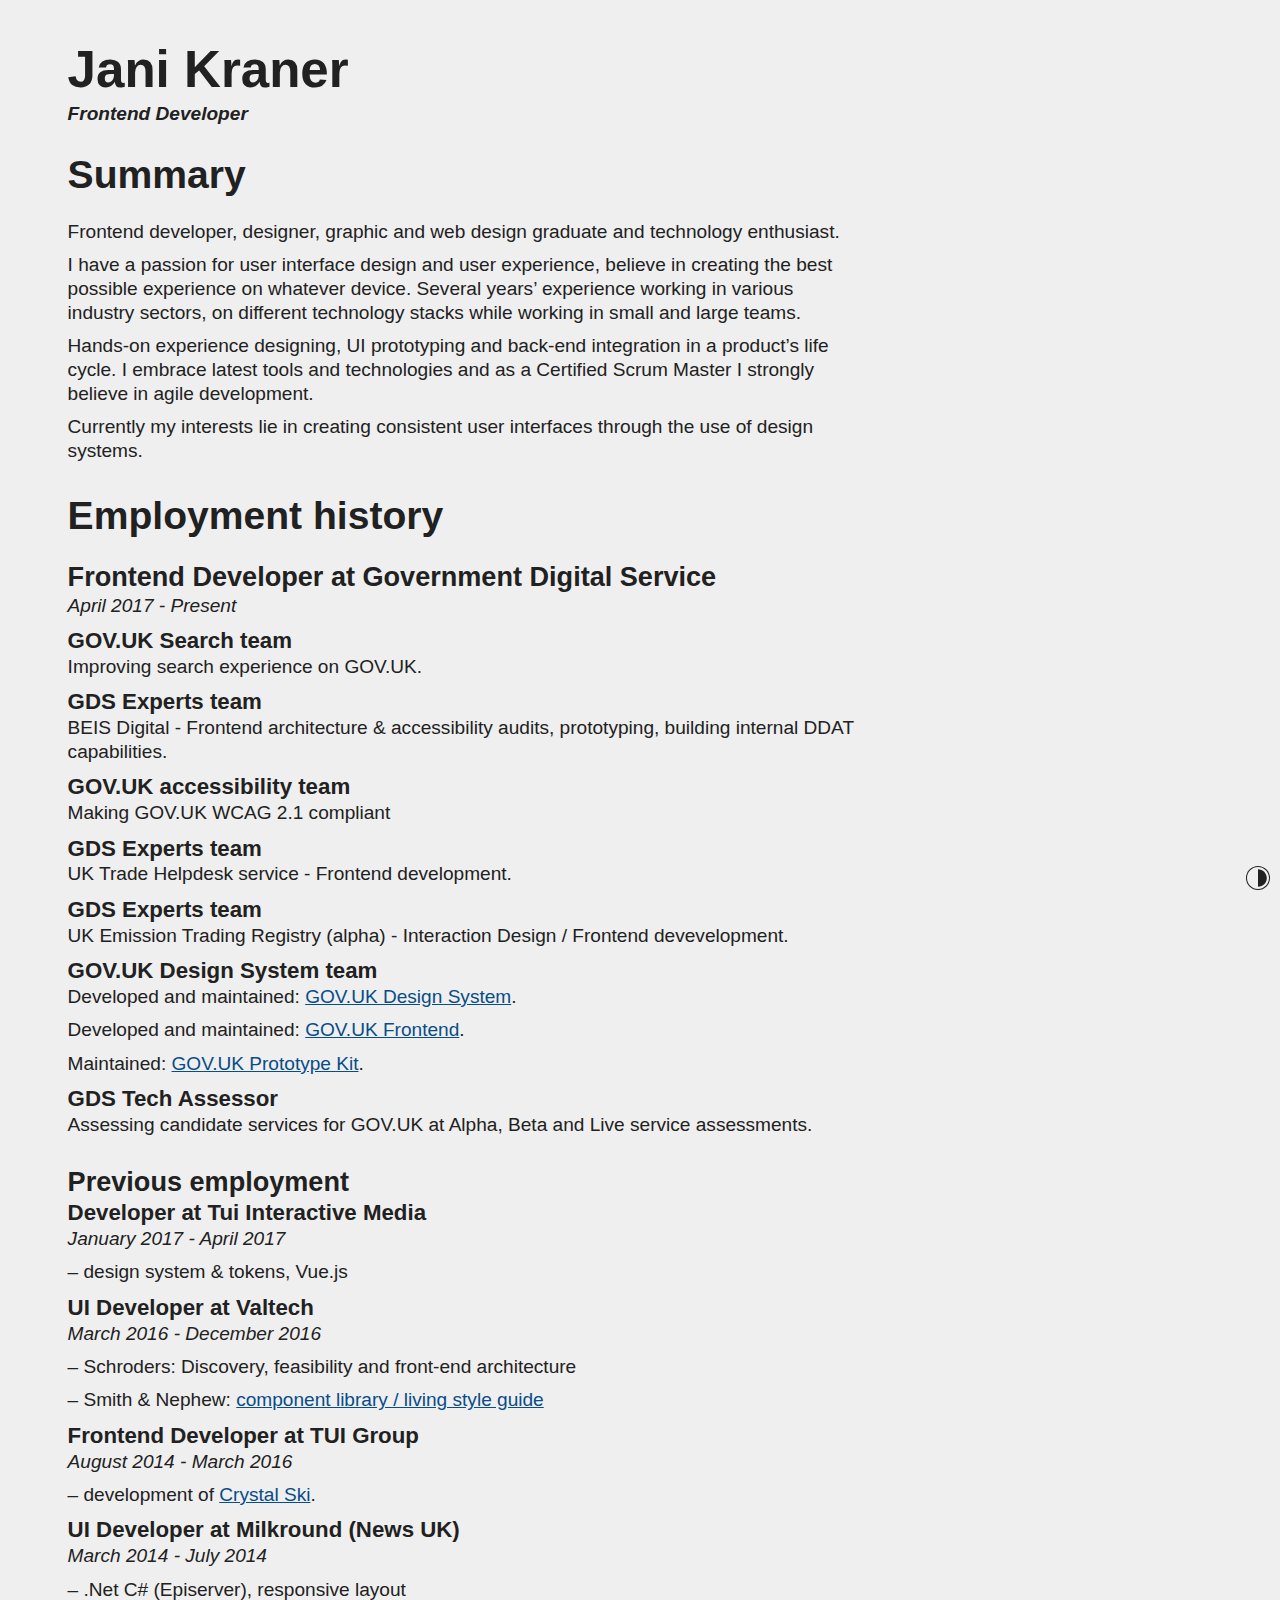
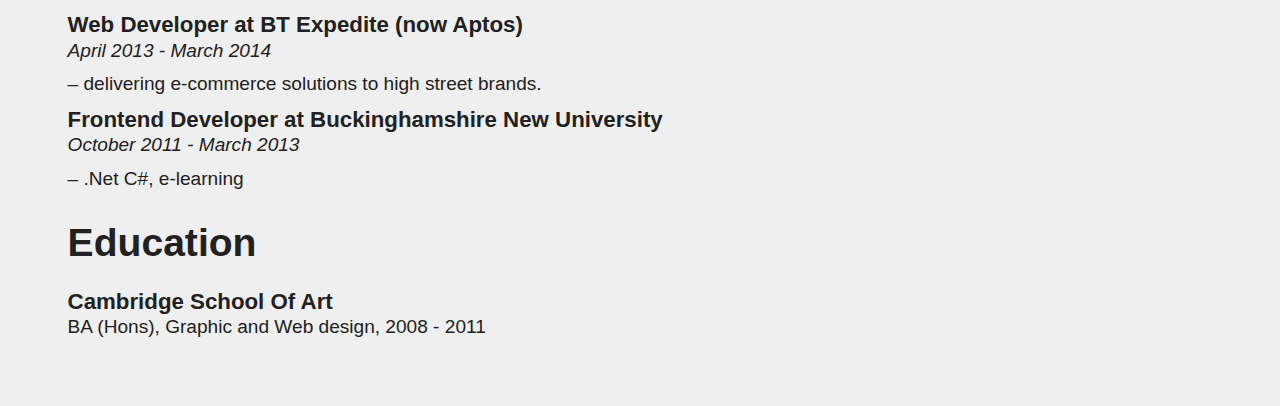
==== index.html @ e99cb9bb "CV" ====
<!DOCTYPE html>
<html class="no-js" lang="en">
<head>
  <meta charset="UTF-8">
  <meta name="viewport" content="width=device-width, initial-scale=1.0">
  <meta http-equiv="X-UA-Compatible" content="ie=edge">
  <meta name="description" content="frontend developer, interaction designer">
  <meta name="viewport" content="width=device-width, initial-scale=1, shrink-to-fit=no">
  <meta name="theme-color" content="#ffffff">
  <title>Jani Kraner - Frontend Developer - Interaction Designer</title>
  <style>
    :root {
      --color-mode: 'light';
      --color-dark: #212121;
      --color-light: #efefef;
      --background: #efefef;
      --text-color: #212121;
      --link-color: #084c88;
      --link-dark-color: #48a4f5;
      --button-background: var(--color-dark);
      --button-color: var(--color-light);
    }

    body {
      background: var(--background);
      transition: background 500ms ease-in-out, color 200ms ease;
      color: var(--text-color);
      font-family: -apple-system, BlinkMacSystemFont, "Segoe UI", Roboto, Helvetica, Arial, sans-serif, "Apple Color Emoji", "Segoe UI Emoji", "Segoe UI Symbol";
      line-height: 1.25;
      font-size: calc(1rem + 0.2vh + 0.1vw);
      padding: 0;
      margin: 0;
    }

    main {
      margin: 0 auto;
      max-width: 60em;
      padding: 2em;
      display: block; // legacy ie
    }

    section {
      margin-bottom: 1.5em;
    }

    article {
      margin-bottom: 1.5em;
    }

    a {
      color: var(--link-color);
    }

    p {
      margin: 0 0 0.5em 0;
      max-width: 75ch;
    }

    .print-only {
      display: none;
    }

    .heading {
      font-weight: 700;
      margin: 0;
      padding: 0;
    }

    .heading--xl {
      font-size: calc(3rem + 0.2vh + 0.1vw);
      margin-bottom: .5em;
    }
    .heading--l {
      font-size: calc(2.25rem + 0.2vh + 0.1vw);
      margin-bottom: .5em;
    }
    .heading--m {
      font-size: calc(1.5rem + 0.2vh + 0.1vw);
    }
    .heading--s {
      font-size: calc(1.2rem + 0.2vh + 0.1vw);
    }

    .heading__caption {
      display: block;
      font-size: calc(1rem + 0.2vh + 0.1vw);
    }

    .no-js .theme-toggle {
      display: none;
    }

    .theme-toggle {
      position: fixed;
      right: .5em;
      bottom: .5em;
      text-align: center;
    }

    .theme-toggle__button {
      display: inline-flex;
      background: var(--button-background);
      color: var(--button-color);
      border: 0;
      border-radius: 50%;
      font: inherit;
      padding: 1px;
      font-size: 1rem;
      width: 1.5em;
      height: 1.5em;
    }
    
    .theme-toggle__text {
      font-size: 0;
    }
    .theme-toggle__icon {
      font-size: 1rem;
      width: 1.5em;
      height: 1.5em;
      margin-top: -1px;
    }

    .theme-toggle__button:focus {
      outline: 0;
    }

    @media (prefers-color-scheme: dark) {
      :root {
        --color-mode: 'dark';
      }
      
      :root:not([data-theme-color-scheme]) {
        --color-mode: 'dark';
        --background: var(--color-dark);
        --text-color: var(--color-light);
        --link-color: var(--link-dark-color);
        --button-background: var(--color-light);
        --button-color: var(--color-dark);
      }
    }
    
    [data-theme-color-scheme="dark"] {
      --background: var(--color-dark);
      --text-color: var(--color-light);
      --link-color: var(--link-dark-color);
      --button-background: var(--color-light);
      --button-color: var(--color-dark);
    }

    @media print {
      .print-only {
          display: block;
      }
      a[href]:after{
          content: " [" attr(href) "] ";
      }
    }
    .svg-icon {
      display: none;
    }
  </style>
</head>
<body>
  <div class="theme-toggle" aria-hidden="true">
    <button class="theme-toggle__button js-theme-toggle">
      <span class="theme-toggle__text  js-theme-toggle-text">Enable dark mode</span>
      <svg class="theme-toggle__icon" aria-hidden="true">
        <use xlink:href="#theme-toggle-icon"></use>
      </svg>
    </button>
  </div>
  <main>
    <header>
      <h1 class="heading heading--xl">
        Jani Kraner<em class="heading__caption">Frontend Developer</em>
      </h1>
      <p class="print-only">Contact: jani@kraner.dev</p>
      <p class="print-only">Github: https://github.com/kr8n3r</p>
    </header>
    <section>
      <h2 class="heading heading--l">Summary</h2>
      <article>
        <p>Frontend developer, designer, graphic and web design graduate and technology enthusiast.</p>
        <p>I have a passion for user interface design and user experience, believe in creating the best possible experience on whatever device. Several years’ experience working in various industry sectors, on different technology stacks while working in small and large teams.</p>
        <p>Hands-on experience designing, UI prototyping and back-end integration in a product’s life cycle. I embrace latest tools and technologies and as a Certified Scrum Master I strongly believe in agile development.</p> 
        <p>Currently my interests lie in creating consistent user interfaces through the use of design systems.</p>
      </article>
    </section>
    <section>
      <h2 class="heading heading--l">Employment history</h2>
      <article>
        <header>
          <h3 class="heading heading--m">Frontend Developer at Government Digital Service</h3>
        </header>
          <p><em>April 2017 - Present</em></p>
           <h4 class="heading heading--s">GOV.UK Search team</h4>
          <p>Improving search experience on GOV.UK.</p>
           <h4 class="heading heading--s">GDS Experts team</h4> 
          <p>BEIS Digital - Frontend architecture &amp; accessibility audits, prototyping, building internal DDAT capabilities.</p>
           <h4 class="heading heading--s">GOV.UK accessibility team</h4>
          <p>Making GOV.UK WCAG 2.1 compliant</p>
           <h4 class="heading heading--s">GDS Experts team</h4>
          <p>UK Trade Helpdesk service - Frontend development.</p>
           <h4 class="heading heading--s">GDS Experts team</h4>
          <p> UK Emission Trading Registry (alpha) - Interaction Design / Frontend devevelopment.</p>  
           <h4 class="heading heading--s">GOV.UK Design System team</h4>
          <p>Developed and maintained: <a href="https://www.gov.uk/design-system">GOV.UK Design System</a>.</p>
          <p>Developed and maintained: <a href="https://github.com/alphagov/govuk-frontend">GOV.UK Frontend</a>.</p>
          <p>Maintained: <a href="https://github.com/alphagov/govuk-prototype-kit">GOV.UK Prototype Kit</a>.</p>
           <h4 class="heading heading--s">GDS Tech Assessor</h4>
          <p>Assessing candidate services for GOV.UK at Alpha, Beta and Live service assessments.</p>
      </article>
      <article>
        <header>
          <h3 class="heading heading--m">Previous employment</h3>
        </header>
        <h4 class="heading heading--s">Developer at Tui Interactive Media</h4>
        <p><em>January 2017 - April 2017</em></p>
        <p>&ndash; design system &amp; tokens, Vue.js</p>
        <h4 class="heading heading--s">UI Developer at Valtech</h4>
        <p><em>March 2016 - December 2016</em></p>
        <p>&ndash; Schroders: Discovery, feasibility and front-end architecture</p>
        <p>&ndash; Smith &amp; Nephew: <a href="https://pattern-library-kraner.netlify.com/">component library / living style guide</a></p>
        <h4 class="heading heading--s">Frontend Developer at TUI Group</h4>
        <p><em>August 2014 - March 2016</em></p>
        <p>&ndash; development of <a href="http://www.crystalski.co.uk">Crystal Ski</a>.</p>
        <h4 class="heading heading--s">UI Developer at Milkround (News UK)</h4>
        <p><em>March 2014 - July 2014</em></p>
        <p>&ndash; .Net C# (Episerver), responsive layout</p>
        <h4 class="heading heading--s">Web Developer at BT Expedite (now Aptos)</h4>
        <p><em>April 2013 - March 2014</em></p>
        <p> &ndash; delivering e-commerce solutions to high street brands.</p>
        <h4 class="heading heading--s">Frontend Developer at Buckinghamshire New University</h4>
        <p><em>October 2011 - March 2013</em></p>
        <p>&ndash; .Net C#, e-learning</p>
      </article>
    </section>
    <section>
      <h2 class="heading heading--l">Education</h2>
      <article>
        <header>
          <h3 class="heading heading--s">Cambridge School Of Art</h3>
        </header>
        <p>
          BA (Hons), Graphic and Web design, 2008 - 2011
        </p>
      </article>
    </section>
  </main>
  <script type="module">
    import { applyTheme } from './theme-toggle.js';
    document.documentElement.classList.remove('no-js');
    applyTheme();
  </script>
  <svg class="svg-icon" xmlns="http://www.w3.org/2000/svg">
    <symbol id="theme-toggle-icon" viewBox="0 0 20 20">
      <path fill="currentColor" d="M10 0C4.48 0 0 4.48 0 10s4.48 10 10 10 10-4.48 10-10S15.52 0 10 0zm0 18V2c4.41 0 8 3.59 8 8s-3.59 8-8 8z"></path>
    </symbol>
  </svg>
</body>
</html>
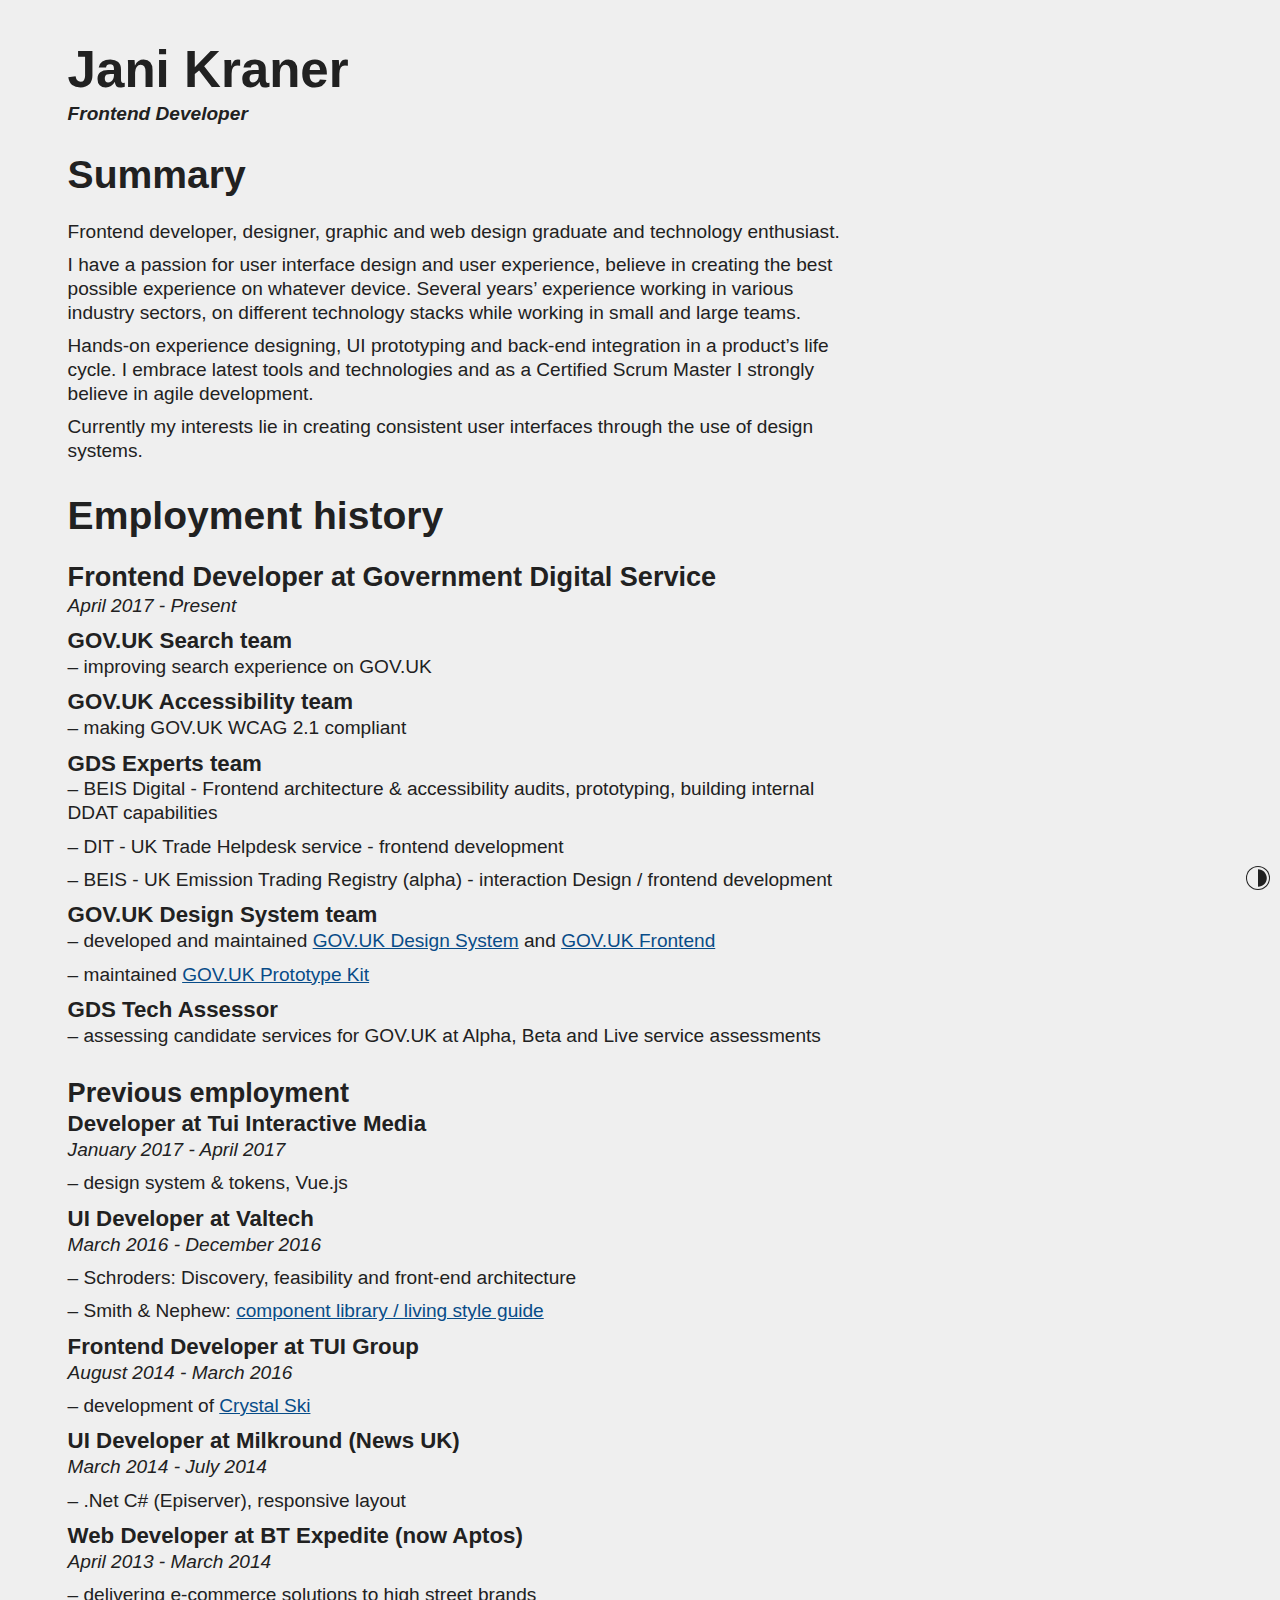
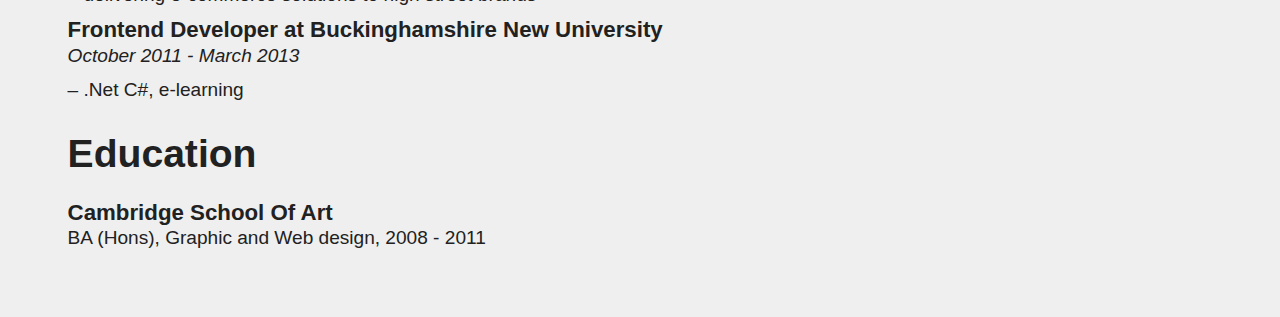
==== commit ce29f6dd: "Update index.html" ====
--- a/index.html
+++ b/index.html
@@ -113,6 +113,7 @@
     .theme-toggle__text {
       font-size: 0;
     }
+    
     .theme-toggle__icon {
       font-size: 1rem;
       width: 1.5em;
@@ -122,6 +123,10 @@
 
     .theme-toggle__button:focus {
       outline: 0;
+    }
+    
+    .svg-icon {
+      display: none;
     }
 
     @media (prefers-color-scheme: dark) {
@@ -154,9 +159,9 @@
       a[href]:after{
           content: " [" attr(href) "] ";
       }
-    }
-    .svg-icon {
-      display: none;
+      .theme-toggle {
+        display: none;
+      }
     }
   </style>
 </head>
@@ -194,21 +199,18 @@
         </header>
           <p><em>April 2017 - Present</em></p>
            <h4 class="heading heading--s">GOV.UK Search team</h4>
-          <p>Improving search experience on GOV.UK.</p>
+           <p>&ndash; improving search experience on GOV.UK</p>
+           <h4 class="heading heading--s">GOV.UK Accessibility team</h4>
+           <p>&ndash; making GOV.UK WCAG 2.1 compliant</p>
            <h4 class="heading heading--s">GDS Experts team</h4> 
-          <p>BEIS Digital - Frontend architecture &amp; accessibility audits, prototyping, building internal DDAT capabilities.</p>
-           <h4 class="heading heading--s">GOV.UK accessibility team</h4>
-          <p>Making GOV.UK WCAG 2.1 compliant</p>
-           <h4 class="heading heading--s">GDS Experts team</h4>
-          <p>UK Trade Helpdesk service - Frontend development.</p>
-           <h4 class="heading heading--s">GDS Experts team</h4>
-          <p> UK Emission Trading Registry (alpha) - Interaction Design / Frontend devevelopment.</p>  
+           <p>&ndash; BEIS Digital - Frontend architecture &amp; accessibility audits, prototyping, building internal DDAT capabilities</p>
+           <p>&ndash; DIT - UK Trade Helpdesk service - frontend development</p>
+           <p>&ndash; BEIS - UK Emission Trading Registry (alpha) - interaction Design / frontend development</p> 
            <h4 class="heading heading--s">GOV.UK Design System team</h4>
-          <p>Developed and maintained: <a href="https://www.gov.uk/design-system">GOV.UK Design System</a>.</p>
-          <p>Developed and maintained: <a href="https://github.com/alphagov/govuk-frontend">GOV.UK Frontend</a>.</p>
-          <p>Maintained: <a href="https://github.com/alphagov/govuk-prototype-kit">GOV.UK Prototype Kit</a>.</p>
+           <p>&ndash; developed and maintained <a href="https://www.gov.uk/design-system">GOV.UK Design System</a> and <a href="https://github.com/alphagov/govuk-frontend">GOV.UK Frontend</a></p>
+           <p>&ndash; maintained <a href="https://github.com/alphagov/govuk-prototype-kit">GOV.UK Prototype Kit</a></p>
            <h4 class="heading heading--s">GDS Tech Assessor</h4>
-          <p>Assessing candidate services for GOV.UK at Alpha, Beta and Live service assessments.</p>
+           <p>&ndash; assessing candidate services for GOV.UK at Alpha, Beta and Live service assessments</p>
       </article>
       <article>
         <header>
@@ -223,13 +225,13 @@
         <p>&ndash; Smith &amp; Nephew: <a href="https://pattern-library-kraner.netlify.com/">component library / living style guide</a></p>
         <h4 class="heading heading--s">Frontend Developer at TUI Group</h4>
         <p><em>August 2014 - March 2016</em></p>
-        <p>&ndash; development of <a href="http://www.crystalski.co.uk">Crystal Ski</a>.</p>
+        <p>&ndash; development of <a href="http://www.crystalski.co.uk">Crystal Ski</a></p>
         <h4 class="heading heading--s">UI Developer at Milkround (News UK)</h4>
         <p><em>March 2014 - July 2014</em></p>
         <p>&ndash; .Net C# (Episerver), responsive layout</p>
         <h4 class="heading heading--s">Web Developer at BT Expedite (now Aptos)</h4>
         <p><em>April 2013 - March 2014</em></p>
-        <p> &ndash; delivering e-commerce solutions to high street brands.</p>
+        <p> &ndash; delivering e-commerce solutions to high street brands</p>
         <h4 class="heading heading--s">Frontend Developer at Buckinghamshire New University</h4>
         <p><em>October 2011 - March 2013</em></p>
         <p>&ndash; .Net C#, e-learning</p>
@@ -241,9 +243,7 @@
         <header>
           <h3 class="heading heading--s">Cambridge School Of Art</h3>
         </header>
-        <p>
-          BA (Hons), Graphic and Web design, 2008 - 2011
-        </p>
+        <p>BA (Hons), Graphic and Web design, 2008 - 2011</p>
       </article>
     </section>
   </main>
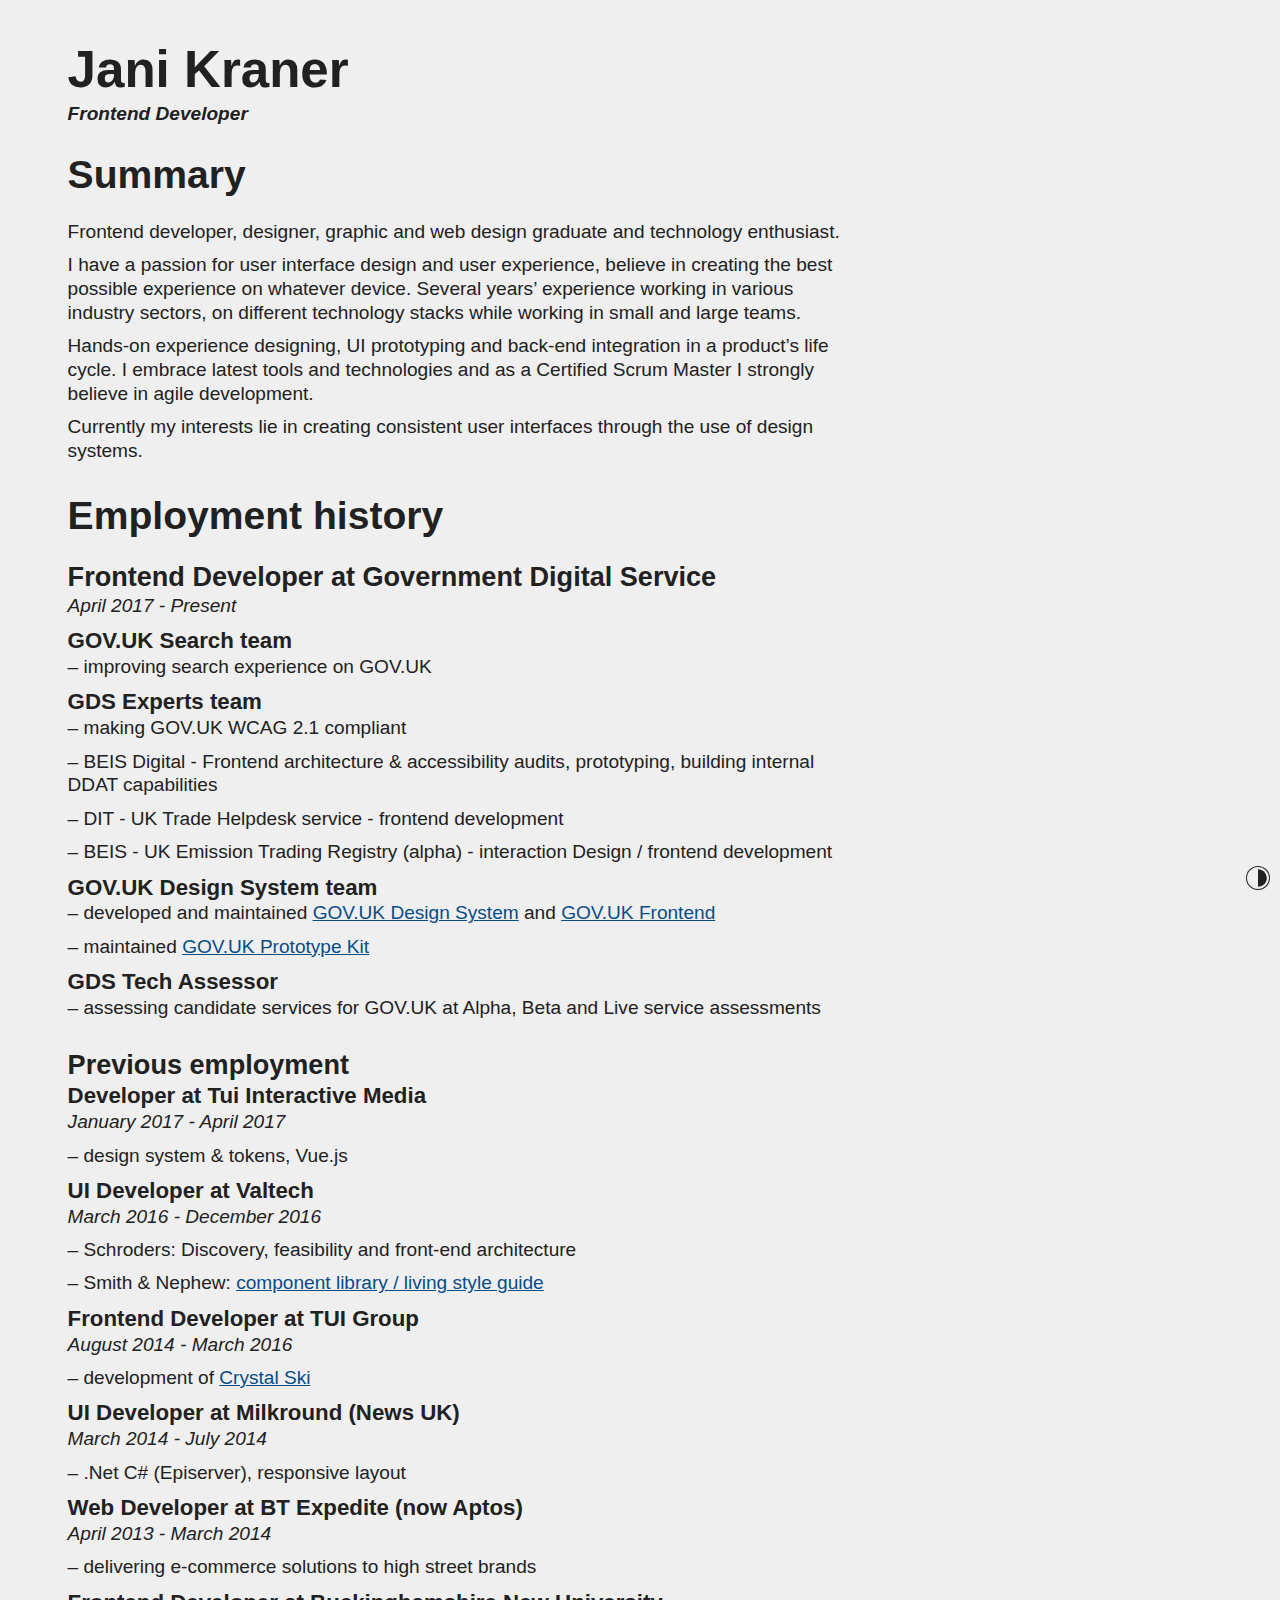
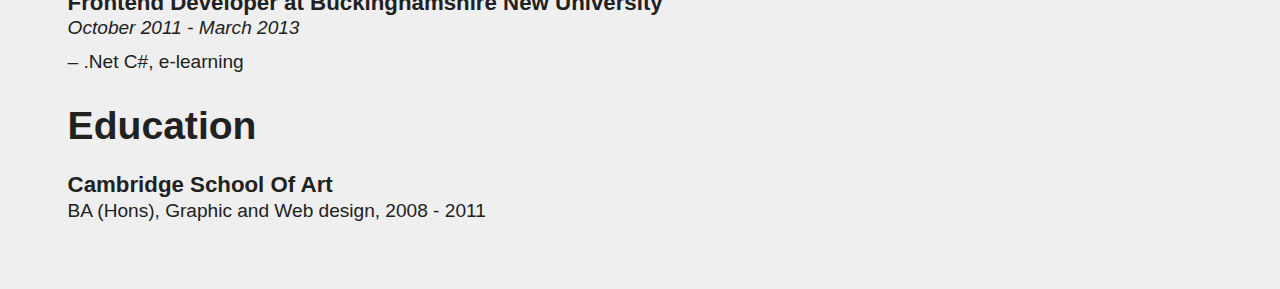
==== commit ff0af302: "Move accessibility work under GDS experts" ====
--- a/index.html
+++ b/index.html
@@ -115,7 +115,6 @@
     }
     
     .theme-toggle__icon {
-      font-size: 1rem;
       width: 1.5em;
       height: 1.5em;
       margin-top: -1px;
@@ -200,9 +199,8 @@
           <p><em>April 2017 - Present</em></p>
            <h4 class="heading heading--s">GOV.UK Search team</h4>
            <p>&ndash; improving search experience on GOV.UK</p>
-           <h4 class="heading heading--s">GOV.UK Accessibility team</h4>
+           <h4 class="heading heading--s">GDS Experts team</h4>
            <p>&ndash; making GOV.UK WCAG 2.1 compliant</p>
-           <h4 class="heading heading--s">GDS Experts team</h4> 
            <p>&ndash; BEIS Digital - Frontend architecture &amp; accessibility audits, prototyping, building internal DDAT capabilities</p>
            <p>&ndash; DIT - UK Trade Helpdesk service - frontend development</p>
            <p>&ndash; BEIS - UK Emission Trading Registry (alpha) - interaction Design / frontend development</p> 
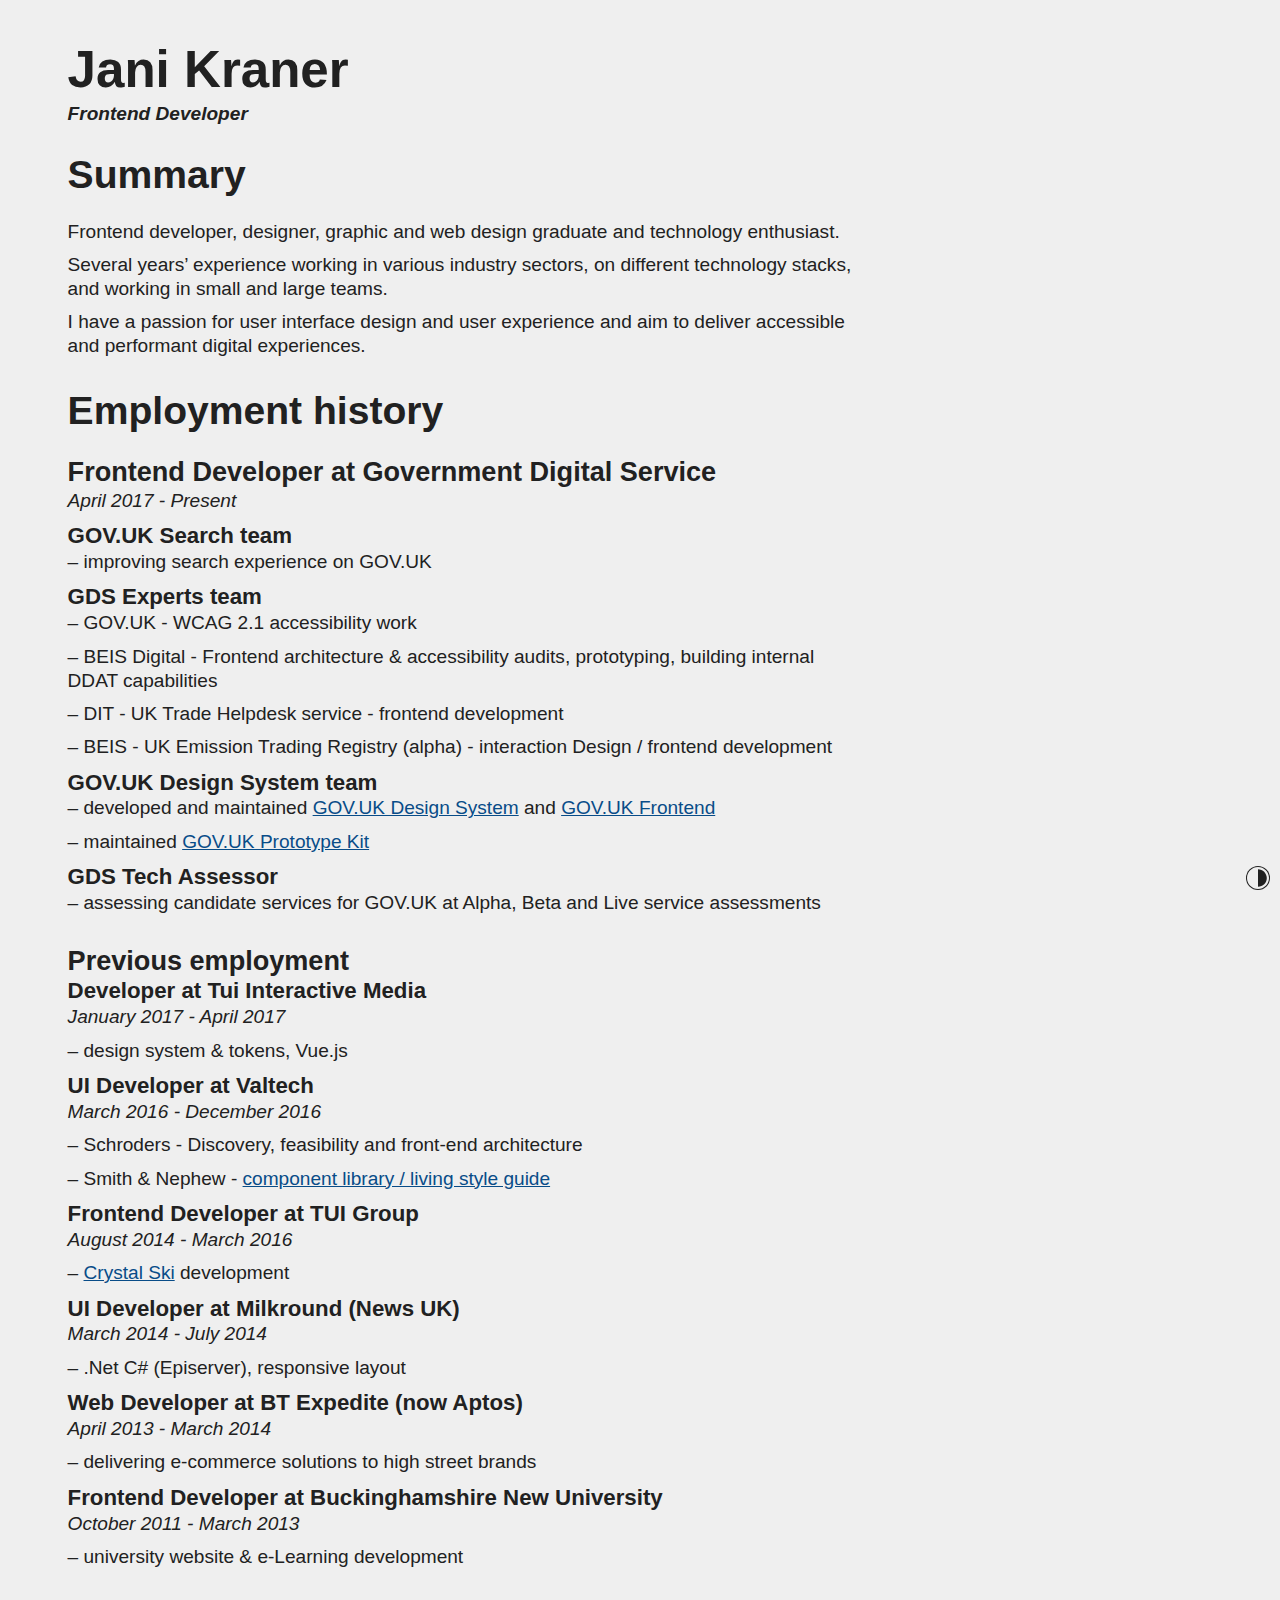
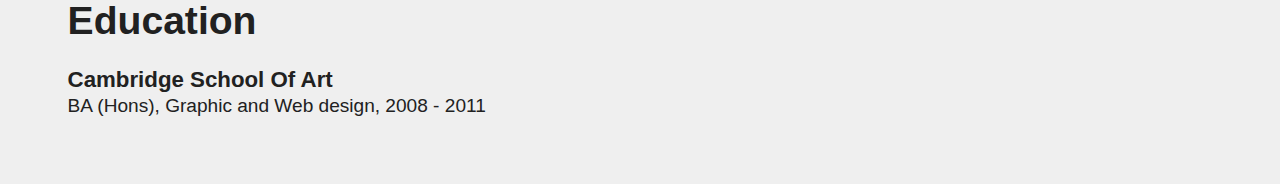
==== commit 670e8c2c: "Improve print styles" ====
--- a/index.html
+++ b/index.html
@@ -36,7 +36,8 @@
       margin: 0 auto;
       max-width: 60em;
       padding: 2em;
-      display: block; // legacy ie
+      /* legacy ie */
+      display: block;
     }
 
     section {
@@ -152,12 +153,24 @@
     }
 
     @media print {
+      body {
+        color: var(--color-dark);
+      }
+
       .print-only {
           display: block;
       }
+
+      a {
+        font-weight: 700;
+        text-decoration: none;
+      }
+
       a[href]:after{
-          content: " [" attr(href) "] ";
-      }
+        content: " (" attr(href) ") ";
+        font-weight: 400;
+      }
+
       .theme-toggle {
         display: none;
       }
@@ -185,9 +198,8 @@
       <h2 class="heading heading--l">Summary</h2>
       <article>
         <p>Frontend developer, designer, graphic and web design graduate and technology enthusiast.</p>
-        <p>I have a passion for user interface design and user experience, believe in creating the best possible experience on whatever device. Several years’ experience working in various industry sectors, on different technology stacks while working in small and large teams.</p>
-        <p>Hands-on experience designing, UI prototyping and back-end integration in a product’s life cycle. I embrace latest tools and technologies and as a Certified Scrum Master I strongly believe in agile development.</p> 
-        <p>Currently my interests lie in creating consistent user interfaces through the use of design systems.</p>
+        <p>Several years’ experience working in various industry sectors, on different technology stacks, and working in small and large teams.</p>
+        <p>I have a passion for user interface design and user experience and aim to deliver accessible and performant digital experiences.</p>
       </article>
     </section>
     <section>
@@ -200,7 +212,7 @@
            <h4 class="heading heading--s">GOV.UK Search team</h4>
            <p>&ndash; improving search experience on GOV.UK</p>
            <h4 class="heading heading--s">GDS Experts team</h4>
-           <p>&ndash; making GOV.UK WCAG 2.1 compliant</p>
+           <p>&ndash; GOV.UK - WCAG 2.1 accessibility work</p>
            <p>&ndash; BEIS Digital - Frontend architecture &amp; accessibility audits, prototyping, building internal DDAT capabilities</p>
            <p>&ndash; DIT - UK Trade Helpdesk service - frontend development</p>
            <p>&ndash; BEIS - UK Emission Trading Registry (alpha) - interaction Design / frontend development</p> 
@@ -219,11 +231,11 @@
         <p>&ndash; design system &amp; tokens, Vue.js</p>
         <h4 class="heading heading--s">UI Developer at Valtech</h4>
         <p><em>March 2016 - December 2016</em></p>
-        <p>&ndash; Schroders: Discovery, feasibility and front-end architecture</p>
-        <p>&ndash; Smith &amp; Nephew: <a href="https://pattern-library-kraner.netlify.com/">component library / living style guide</a></p>
+        <p>&ndash; Schroders -  Discovery, feasibility and front-end architecture</p>
+        <p>&ndash; Smith &amp; Nephew - <a href="https://pattern-library-kraner.netlify.com/">component library / living style guide</a></p>
         <h4 class="heading heading--s">Frontend Developer at TUI Group</h4>
         <p><em>August 2014 - March 2016</em></p>
-        <p>&ndash; development of <a href="http://www.crystalski.co.uk">Crystal Ski</a></p>
+        <p>&ndash; <a href="http://www.crystalski.co.uk">Crystal Ski</a> development</p>
         <h4 class="heading heading--s">UI Developer at Milkround (News UK)</h4>
         <p><em>March 2014 - July 2014</em></p>
         <p>&ndash; .Net C# (Episerver), responsive layout</p>
@@ -232,7 +244,7 @@
         <p> &ndash; delivering e-commerce solutions to high street brands</p>
         <h4 class="heading heading--s">Frontend Developer at Buckinghamshire New University</h4>
         <p><em>October 2011 - March 2013</em></p>
-        <p>&ndash; .Net C#, e-learning</p>
+        <p>&ndash; university website & e-Learning development</p>
       </article>
     </section>
     <section>
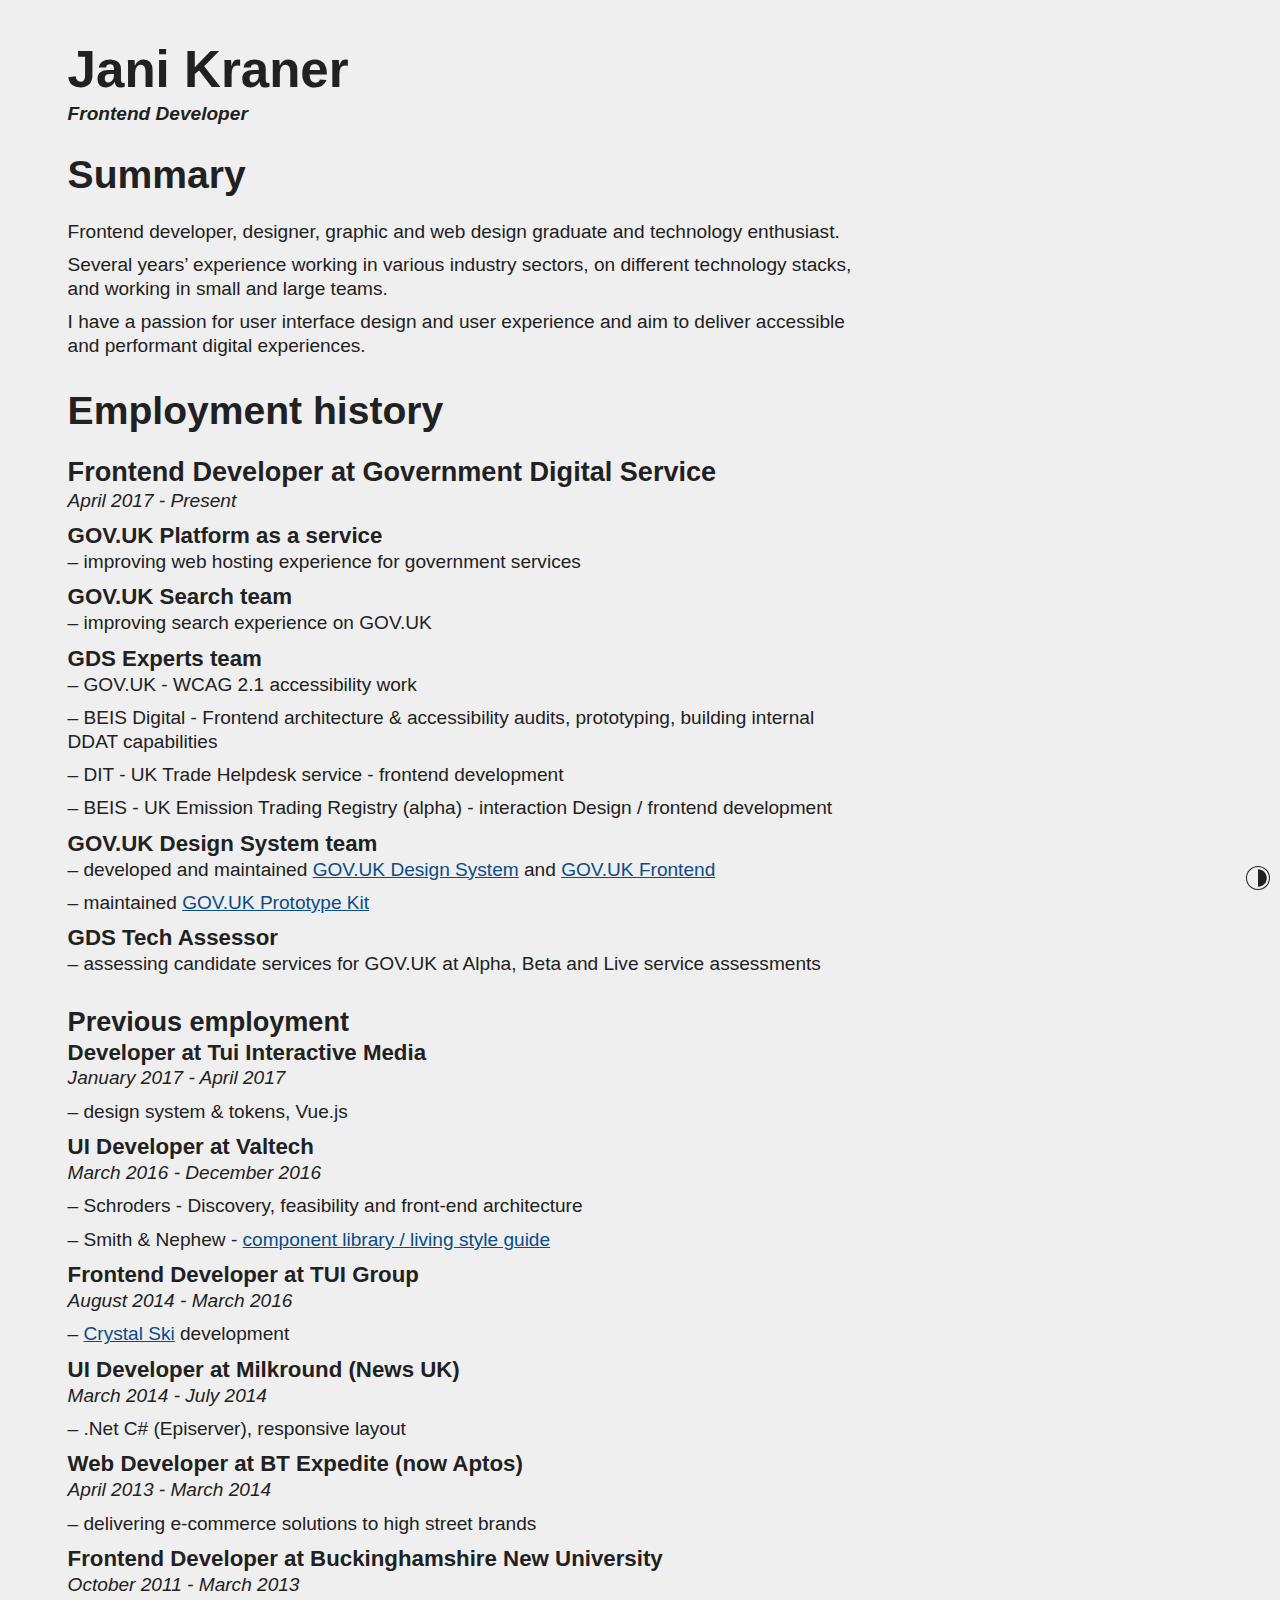
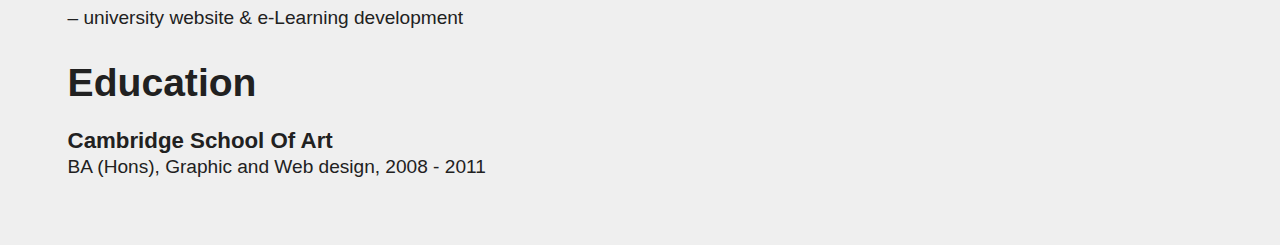
==== commit 0a611a09: "Update index.html" ====
--- a/index.html
+++ b/index.html
@@ -155,20 +155,32 @@
     @media print {
       body {
         color: var(--color-dark);
+        font-size: 90%;
       }
 
       .print-only {
           display: block;
+      }
+
+      main {
+        padding: 0;
+        width: 75%;
+        margin: 0;
       }
 
       a {
         font-weight: 700;
         text-decoration: none;
+        display: inline-block;
       }
 
       a[href]:after{
         content: " (" attr(href) ") ";
         font-weight: 400;
+      }
+
+      .heading--s {
+        margin-top: 1em;
       }
 
       .theme-toggle {
@@ -194,68 +206,64 @@
       <p class="print-only">Contact: jani@kraner.dev</p>
       <p class="print-only">Github: https://github.com/kr8n3r</p>
     </header>
-    <section>
+    <article>
       <h2 class="heading heading--l">Summary</h2>
-      <article>
-        <p>Frontend developer, designer, graphic and web design graduate and technology enthusiast.</p>
-        <p>Several years’ experience working in various industry sectors, on different technology stacks, and working in small and large teams.</p>
-        <p>I have a passion for user interface design and user experience and aim to deliver accessible and performant digital experiences.</p>
-      </article>
-    </section>
-    <section>
-      <h2 class="heading heading--l">Employment history</h2>
-      <article>
+      <p>Frontend developer, designer, graphic and web design graduate and technology enthusiast.</p>
+      <p>Several years’ experience working in various industry sectors, on different technology stacks, and working in small and large teams.</p>
+      <p>I have a passion for user interface design and user experience and aim to deliver accessible and performant digital experiences.</p>
+    </article>
+    <article>
+        <h2 class="heading heading--l">Employment history</h2>
         <header>
           <h3 class="heading heading--m">Frontend Developer at Government Digital Service</h3>
         </header>
-          <p><em>April 2017 - Present</em></p>
-           <h4 class="heading heading--s">GOV.UK Search team</h4>
-           <p>&ndash; improving search experience on GOV.UK</p>
-           <h4 class="heading heading--s">GDS Experts team</h4>
-           <p>&ndash; GOV.UK - WCAG 2.1 accessibility work</p>
-           <p>&ndash; BEIS Digital - Frontend architecture &amp; accessibility audits, prototyping, building internal DDAT capabilities</p>
-           <p>&ndash; DIT - UK Trade Helpdesk service - frontend development</p>
-           <p>&ndash; BEIS - UK Emission Trading Registry (alpha) - interaction Design / frontend development</p> 
-           <h4 class="heading heading--s">GOV.UK Design System team</h4>
-           <p>&ndash; developed and maintained <a href="https://www.gov.uk/design-system">GOV.UK Design System</a> and <a href="https://github.com/alphagov/govuk-frontend">GOV.UK Frontend</a></p>
-           <p>&ndash; maintained <a href="https://github.com/alphagov/govuk-prototype-kit">GOV.UK Prototype Kit</a></p>
-           <h4 class="heading heading--s">GDS Tech Assessor</h4>
-           <p>&ndash; assessing candidate services for GOV.UK at Alpha, Beta and Live service assessments</p>
-      </article>
-      <article>
-        <header>
+        <p><em>April 2017 - Present</em></p>
+        <h4 class="heading heading--s">GOV.UK Platform as a service</h4>
+        <p>&ndash; improving web hosting experience for government services</p>
+        <h4 class="heading heading--s">GOV.UK Search team</h4>
+        <p>&ndash; improving search experience on GOV.UK</p>
+        <h4 class="heading heading--s">GDS Experts team</h4>
+        <p>&ndash; GOV.UK - WCAG 2.1 accessibility work</p>
+        <p>&ndash; BEIS Digital - Frontend architecture &amp; accessibility audits, prototyping, building internal DDAT capabilities</p>
+        <p>&ndash; DIT - UK Trade Helpdesk service - frontend development</p>
+        <p>&ndash; BEIS - UK Emission Trading Registry (alpha) - interaction Design / frontend development</p> 
+        <h4 class="heading heading--s">GOV.UK Design System team</h4>
+        <p>&ndash; developed and maintained <a href="https://www.gov.uk/design-system">GOV.UK Design System</a> and <a href="https://github.com/alphagov/govuk-frontend">GOV.UK Frontend</a></p>
+        <p>&ndash; maintained <a href="https://github.com/alphagov/govuk-prototype-kit">GOV.UK Prototype Kit</a></p>
+        <h4 class="heading heading--s">GDS Tech Assessor</h4>
+        <p>&ndash; assessing candidate services for GOV.UK at Alpha, Beta and Live service assessments</p>
+    </article>
+    <article>
+      <header>
           <h3 class="heading heading--m">Previous employment</h3>
-        </header>
-        <h4 class="heading heading--s">Developer at Tui Interactive Media</h4>
-        <p><em>January 2017 - April 2017</em></p>
-        <p>&ndash; design system &amp; tokens, Vue.js</p>
-        <h4 class="heading heading--s">UI Developer at Valtech</h4>
-        <p><em>March 2016 - December 2016</em></p>
-        <p>&ndash; Schroders -  Discovery, feasibility and front-end architecture</p>
-        <p>&ndash; Smith &amp; Nephew - <a href="https://pattern-library-kraner.netlify.com/">component library / living style guide</a></p>
-        <h4 class="heading heading--s">Frontend Developer at TUI Group</h4>
-        <p><em>August 2014 - March 2016</em></p>
-        <p>&ndash; <a href="http://www.crystalski.co.uk">Crystal Ski</a> development</p>
-        <h4 class="heading heading--s">UI Developer at Milkround (News UK)</h4>
-        <p><em>March 2014 - July 2014</em></p>
-        <p>&ndash; .Net C# (Episerver), responsive layout</p>
-        <h4 class="heading heading--s">Web Developer at BT Expedite (now Aptos)</h4>
-        <p><em>April 2013 - March 2014</em></p>
-        <p> &ndash; delivering e-commerce solutions to high street brands</p>
-        <h4 class="heading heading--s">Frontend Developer at Buckinghamshire New University</h4>
-        <p><em>October 2011 - March 2013</em></p>
-        <p>&ndash; university website & e-Learning development</p>
-      </article>
-    </section>
-    <section>
+      </header>
+      <h4 class="heading heading--s">Developer at Tui Interactive Media</h4>
+      <p><em>January 2017 - April 2017</em></p>
+      <p>&ndash; design system &amp; tokens, Vue.js</p>
+      <h4 class="heading heading--s">UI Developer at Valtech</h4>
+      <p><em>March 2016 - December 2016</em></p>
+      <p>&ndash; Schroders -  Discovery, feasibility and front-end architecture</p>
+      <p>&ndash; Smith &amp; Nephew - <a href="https://pattern-library-kraner.netlify.com/">component library / living style guide</a></p>
+      <h4 class="heading heading--s">Frontend Developer at TUI Group</h4>
+      <p><em>August 2014 - March 2016</em></p>
+      <p>&ndash; <a href="http://www.crystalski.co.uk">Crystal Ski</a> development</p>
+      <h4 class="heading heading--s">UI Developer at Milkround (News UK)</h4>
+      <p><em>March 2014 - July 2014</em></p>
+      <p>&ndash; .Net C# (Episerver), responsive layout</p>
+      <h4 class="heading heading--s">Web Developer at BT Expedite (now Aptos)</h4>
+      <p><em>April 2013 - March 2014</em></p>
+      <p> &ndash; delivering e-commerce solutions to high street brands</p>
+      <h4 class="heading heading--s">Frontend Developer at Buckinghamshire New University</h4>
+      <p><em>October 2011 - March 2013</em></p>
+      <p>&ndash; university website & e-Learning development</p>
+    </article>
+    <article>
       <h2 class="heading heading--l">Education</h2>
-      <article>
-        <header>
-          <h3 class="heading heading--s">Cambridge School Of Art</h3>
-        </header>
-        <p>BA (Hons), Graphic and Web design, 2008 - 2011</p>
-      </article>
-    </section>
+      <header>
+        <h3 class="heading heading--s">Cambridge School Of Art</h3>
+      </header>
+      <p>BA (Hons), Graphic and Web design, 2008 - 2011</p>
+    </article>
   </main>
   <script type="module">
     import { applyTheme } from './theme-toggle.js';
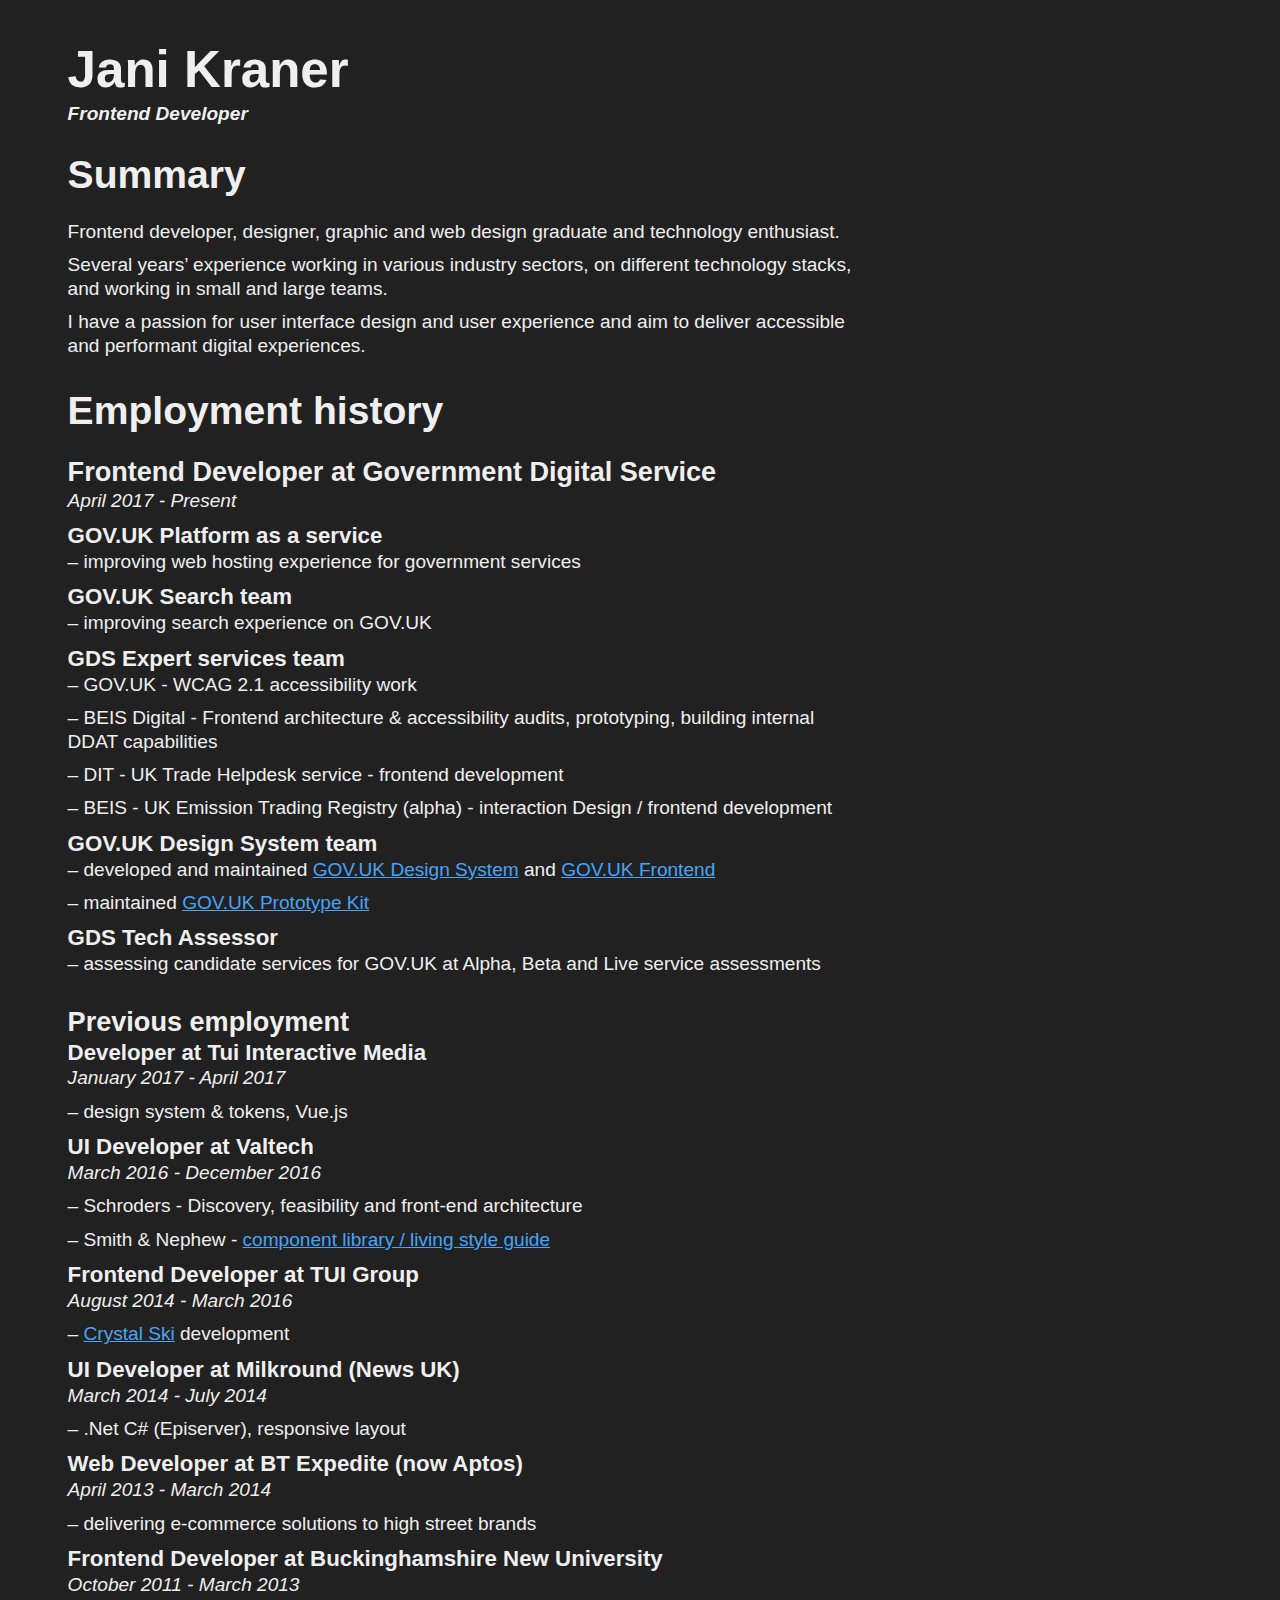
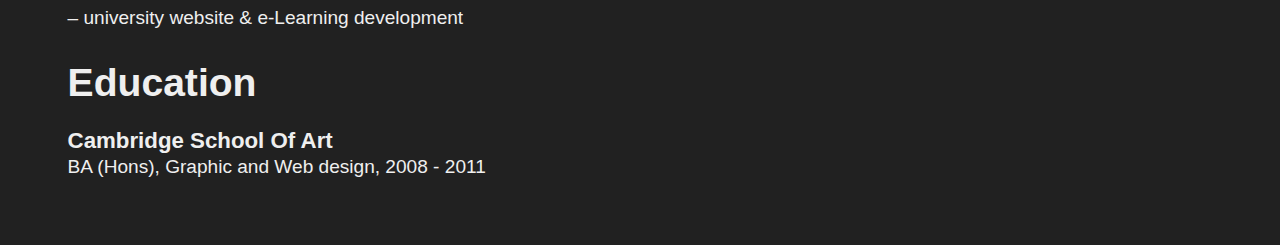
==== commit 7402fad2: "update expert services team name" ====
--- a/index.html
+++ b/index.html
@@ -1,5 +1,5 @@
 <!DOCTYPE html>
-<html class="no-js" lang="en">
+<html lang="en">
 <head>
   <meta charset="UTF-8">
   <meta name="viewport" content="width=device-width, initial-scale=1.0">
@@ -8,17 +8,15 @@
   <meta name="viewport" content="width=device-width, initial-scale=1, shrink-to-fit=no">
   <meta name="theme-color" content="#ffffff">
   <title>Jani Kraner - Frontend Developer - Interaction Designer</title>
+  <link rel="icon" href="data:image/svg+xml,<svg xmlns=%22http://www.w3.org/2000/svg%22 viewBox=%220 0 100 100%22><text y=%22.9em%22 font-size=%2290%22>🧑</text></svg>">
   <style>
     :root {
-      --color-mode: 'light';
       --color-dark: #212121;
       --color-light: #efefef;
-      --background: #efefef;
-      --text-color: #212121;
-      --link-color: #084c88;
       --link-dark-color: #48a4f5;
-      --button-background: var(--color-dark);
-      --button-color: var(--color-light);
+      --background: var(--color-dark);
+      --text-color: var(--color-light);
+      --link-color: var(--link-dark-color);
     }
 
     body {
@@ -86,72 +84,7 @@
       display: block;
       font-size: calc(1rem + 0.2vh + 0.1vw);
     }
-
-    .no-js .theme-toggle {
-      display: none;
-    }
-
-    .theme-toggle {
-      position: fixed;
-      right: .5em;
-      bottom: .5em;
-      text-align: center;
-    }
-
-    .theme-toggle__button {
-      display: inline-flex;
-      background: var(--button-background);
-      color: var(--button-color);
-      border: 0;
-      border-radius: 50%;
-      font: inherit;
-      padding: 1px;
-      font-size: 1rem;
-      width: 1.5em;
-      height: 1.5em;
-    }
     
-    .theme-toggle__text {
-      font-size: 0;
-    }
-    
-    .theme-toggle__icon {
-      width: 1.5em;
-      height: 1.5em;
-      margin-top: -1px;
-    }
-
-    .theme-toggle__button:focus {
-      outline: 0;
-    }
-    
-    .svg-icon {
-      display: none;
-    }
-
-    @media (prefers-color-scheme: dark) {
-      :root {
-        --color-mode: 'dark';
-      }
-      
-      :root:not([data-theme-color-scheme]) {
-        --color-mode: 'dark';
-        --background: var(--color-dark);
-        --text-color: var(--color-light);
-        --link-color: var(--link-dark-color);
-        --button-background: var(--color-light);
-        --button-color: var(--color-dark);
-      }
-    }
-    
-    [data-theme-color-scheme="dark"] {
-      --background: var(--color-dark);
-      --text-color: var(--color-light);
-      --link-color: var(--link-dark-color);
-      --button-background: var(--color-light);
-      --button-color: var(--color-dark);
-    }
-
     @media print {
       body {
         color: var(--color-dark);
@@ -182,22 +115,10 @@
       .heading--s {
         margin-top: 1em;
       }
-
-      .theme-toggle {
-        display: none;
-      }
     }
   </style>
 </head>
 <body>
-  <div class="theme-toggle" aria-hidden="true">
-    <button class="theme-toggle__button js-theme-toggle">
-      <span class="theme-toggle__text  js-theme-toggle-text">Enable dark mode</span>
-      <svg class="theme-toggle__icon" aria-hidden="true">
-        <use xlink:href="#theme-toggle-icon"></use>
-      </svg>
-    </button>
-  </div>
   <main>
     <header>
       <h1 class="heading heading--xl">
@@ -222,7 +143,7 @@
         <p>&ndash; improving web hosting experience for government services</p>
         <h4 class="heading heading--s">GOV.UK Search team</h4>
         <p>&ndash; improving search experience on GOV.UK</p>
-        <h4 class="heading heading--s">GDS Experts team</h4>
+        <h4 class="heading heading--s">GDS Expert services team</h4>
         <p>&ndash; GOV.UK - WCAG 2.1 accessibility work</p>
         <p>&ndash; BEIS Digital - Frontend architecture &amp; accessibility audits, prototyping, building internal DDAT capabilities</p>
         <p>&ndash; DIT - UK Trade Helpdesk service - frontend development</p>
@@ -265,15 +186,5 @@
       <p>BA (Hons), Graphic and Web design, 2008 - 2011</p>
     </article>
   </main>
-  <script type="module">
-    import { applyTheme } from './theme-toggle.js';
-    document.documentElement.classList.remove('no-js');
-    applyTheme();
-  </script>
-  <svg class="svg-icon" xmlns="http://www.w3.org/2000/svg">
-    <symbol id="theme-toggle-icon" viewBox="0 0 20 20">
-      <path fill="currentColor" d="M10 0C4.48 0 0 4.48 0 10s4.48 10 10 10 10-4.48 10-10S15.52 0 10 0zm0 18V2c4.41 0 8 3.59 8 8s-3.59 8-8 8z"></path>
-    </symbol>
-  </svg>
 </body>
 </html>
